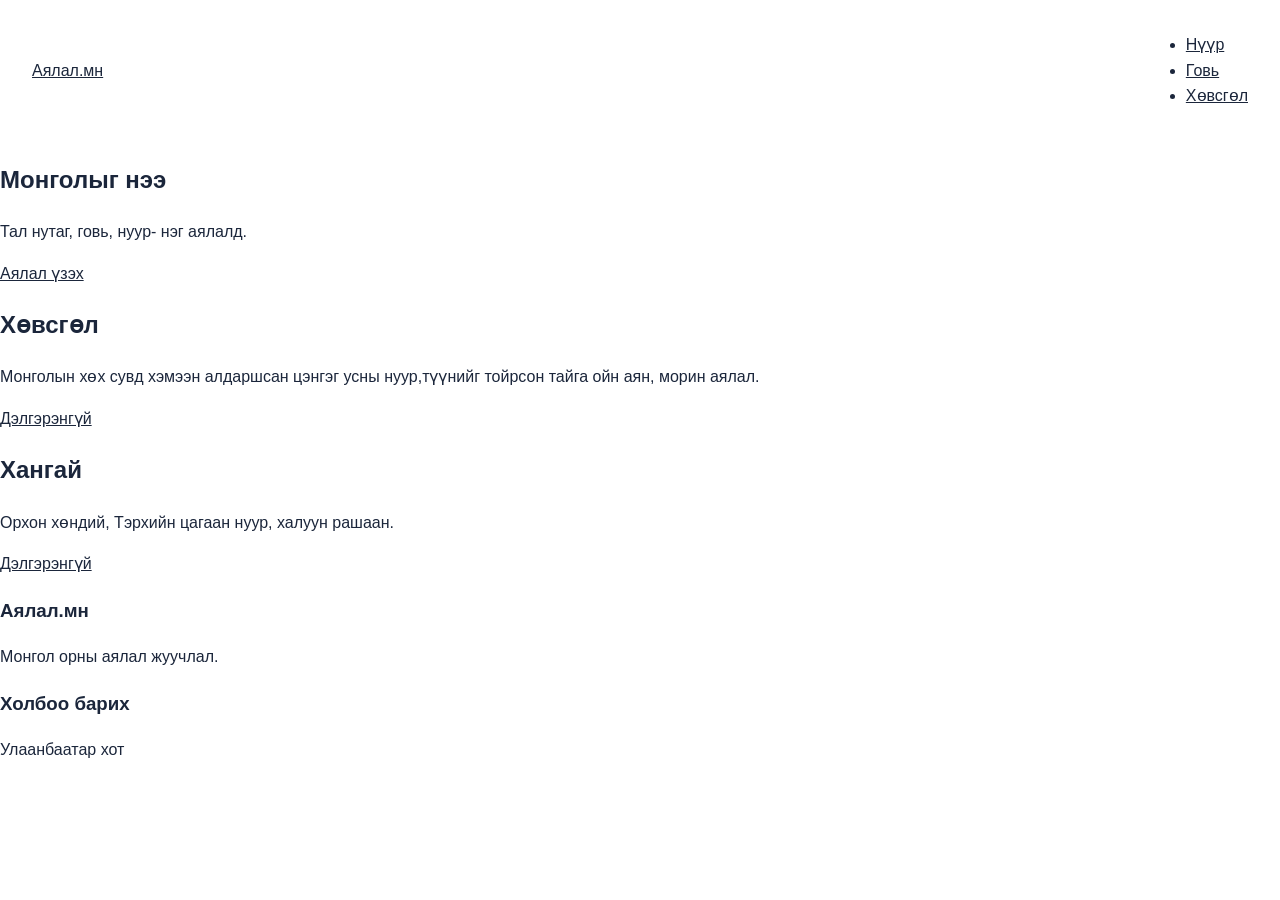
==== CSS-2/04-ayalal/index.html @ ad27e0f5 "css-02" ====
<!DOCTYPE html>
<html lang="mn"
<head>
    <meta charset="UTF-8">
    <meta name="viewport"content="width=device-width, initial-scale=1.0">
<title>Аялал.мн - Монголыг нээ</title>
<link rel="stylesheet" href="style.css">
</head>
<body>
    <header class="site-header">
        <a class="logo" href="index.html">Аялал.мн</a>
        <nav>
            <ul class="nav-list">
                <li><a href=index.html>Нүүр</a></li>
                <li><a href="gobi.html">Говь</a></li>
                <li><a href="hovsgol.html">Хөвсгөл</a></li>
            </ul>
        </nav>
    </header>
    <main>
        <section class="hero">
            <h1>Монголыг нээ</h1>
            <p>Тал нутаг, говь, нуур- нэг аялалд.</p>
            <a class="btn"href="#tours">Аялал үзэх</a>
        </section>

        <section class="features" id="tours">
            <article class="feature">
                <h2>Хөвсгөл</h2>
                <p>Монголын хөх сувд хэмээн алдаршсан цэнгэг усны нуур,түүнийг тойрсон тайга ойн аян, морин аялал.</p>
                <a class="btn" href="hovsgol.html">Дэлгэрэнгүй</a>
            </article>
            <article class="feature">
                <h2>Хангай</h2>
                <p>Орхон хөндий, Тэрхийн цагаан нуур, халуун рашаан.</p>
                <a class="btn" href="hanga.html">Дэлгэрэнгүй</a>
            </article>
        </section>
    </main>

    <footer class="site-footer">
        <div class="footer-col">
            <h3>Аялал.мн</h3>
            <p>Монгол орны аялал жуучлал.</p>
        </div>
        <div class="footer-col">
            <h3>Холбоо барих</h3>
            <p>Улаанбаатар хот</p>
        </div>
    </footer>
</body>
</html>
---- CSS-2/04-ayalal/style.css ----
/* === Reset ба суурь === */
*,
*::before,
*::after {
    box-sizing: border-box;
}

body{
    margin: 0;
    font-family: Arial, sans-serif;
    line-height: 1.6;
    color:#1b263b;
}
a {
    color: inherit;
}


/* === Толгой хэсэг: лого зүүн, цэс баруун === */
.site-header {
    display:flex;
    justify-content: space-between;
    align-items: center;
    padding: 16px 32px;
}
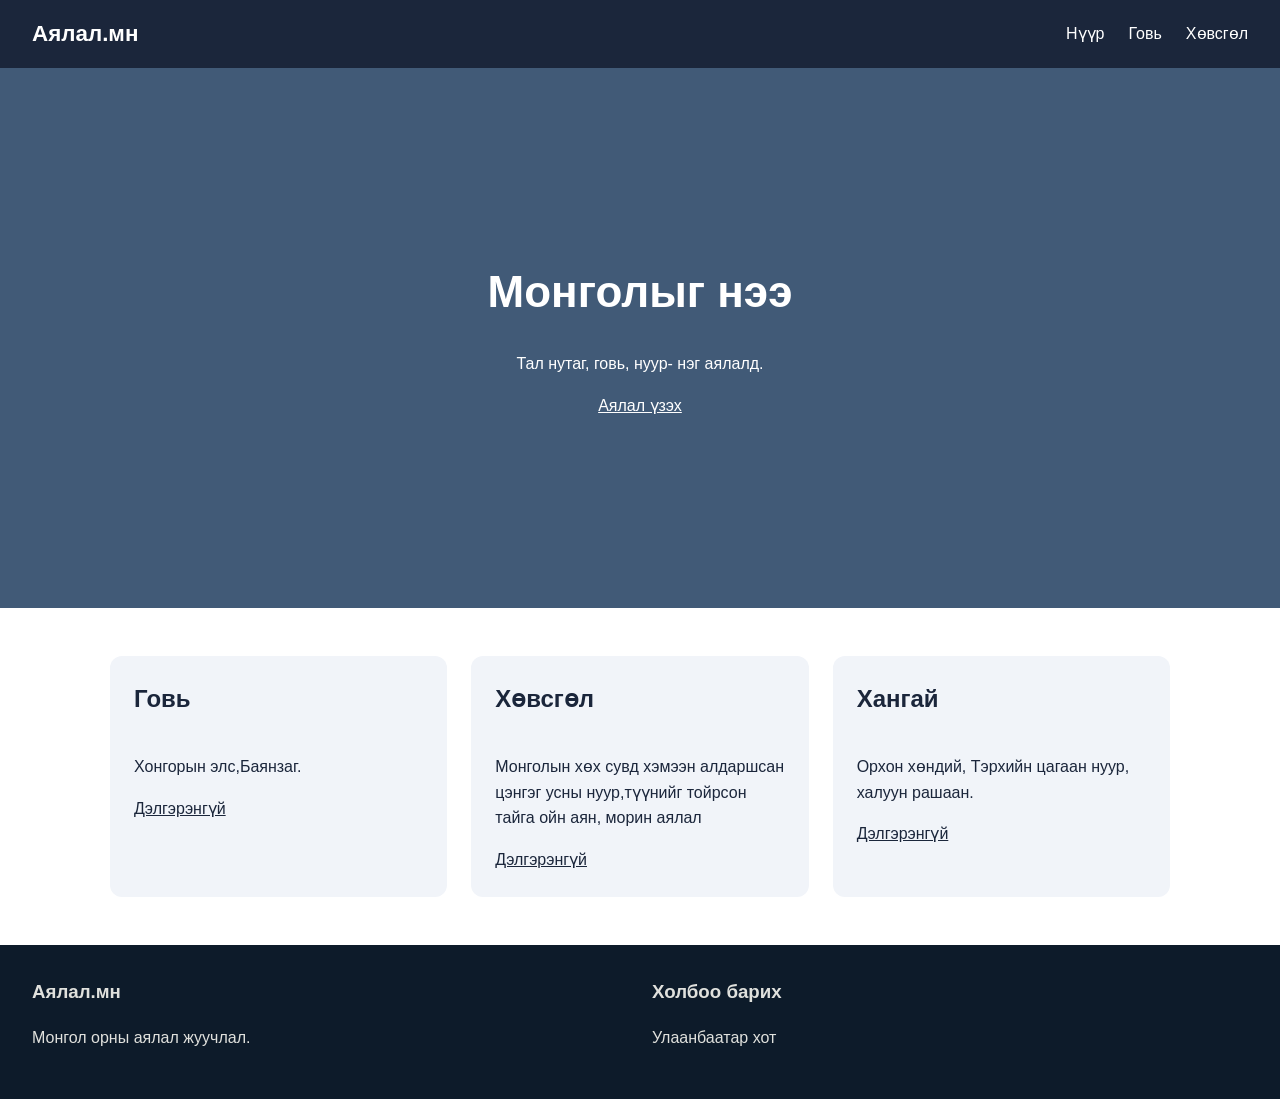
==== commit 30021e90: "homework" ====
--- a/CSS-2/04-ayalal/index.html
+++ b/CSS-2/04-ayalal/index.html
@@ -26,14 +26,19 @@
 
         <section class="features" id="tours">
             <article class="feature">
+                <h2>Говь</h2>
+                <p>Хонгорын элс,Баянзаг.</p>
+                <a class="btn" href="gobi.html">Дэлгэрэнгүй</a>
+            </article>
+            <article class="feature">
                 <h2>Хөвсгөл</h2>
-                <p>Монголын хөх сувд хэмээн алдаршсан цэнгэг усны нуур,түүнийг тойрсон тайга ойн аян, морин аялал.</p>
+                <p>Монголын хөх сувд хэмээн алдаршсан цэнгэг усны нуур,түүнийг тойрсон тайга ойн аян, морин аялал</p>
                 <a class="btn" href="hovsgol.html">Дэлгэрэнгүй</a>
             </article>
             <article class="feature">
                 <h2>Хангай</h2>
                 <p>Орхон хөндий, Тэрхийн цагаан нуур, халуун рашаан.</p>
-                <a class="btn" href="hanga.html">Дэлгэрэнгүй</a>
+                <a class="btn" href="#">Дэлгэрэнгүй</a>
             </article>
         </section>
     </main>
--- a/CSS-2/04-ayalal/style.css
+++ b/CSS-2/04-ayalal/style.css
@@ -22,4 +22,87 @@
     justify-content: space-between;
     align-items: center;
     padding: 16px 32px;
+    background-color: #1b263b;
+    color: #ffffff;
+}
+
+.logo {
+    font-size: 1.4rem;
+    font-weight: bold;
+    text-decoration: none;
+}
+/* === Цэс: хэвтээ эгнээ === */
+.nav-list {
+  display: flex;
+  gap: 24px;
+  margin: 0;
+  padding: 0;
+  list-style: none;
+}
+
+.nav-list a{
+    text-decoration: none;
+}
+
+.nav-list a:hover {
+    text-decoration: underline;
+}
+
+/* === Гол хэсэг: зүүн талд зураг, баруун талд текст === */
+.hero {
+    display: flex;
+    flex-direction: column;
+    justify-content: center;
+    align-items: center;
+    min-height: 60vh;
+    padding: 40px 20px;
+    text-align: center;
+    color: #ffffff;
+    background: #415a77;
+}
+
+.hero h1 {
+    margin: 0 0 8px;
+    font-size: 2.75rem;
+}
+
+/* === footer хэсэг: төвд байрласан текст === */
+.features {
+    display: flex;
+    flex-wrap: wrap;
+    gap: 24px;
+    max-width: 1100px;
+    margin: 0 auto;
+    padding: 48px 20px;
+}
+
+.feature {
+    display: flex;
+    flex-direction: column;
+    flex: 1;
+    min-width: 250px;
+    padding: 24px;
+    background: #f1f4f9;
+    border-radius: 12px;
+}
+
+.feature h2 {
+    margin-top: 0;
+}
+
+/* === footer хэсэг: төвд байрласан текст === */
+.site-footer {
+    display: flex;
+    gap: 24px;
+    padding: 32px;
+    color: #e0e1dd;
+    background: #0d1b2a;
+}
+
+.footer-col {
+    flex: 1;
+}
+
+.footer-col h3 {
+    margin-top: 0;
 }
